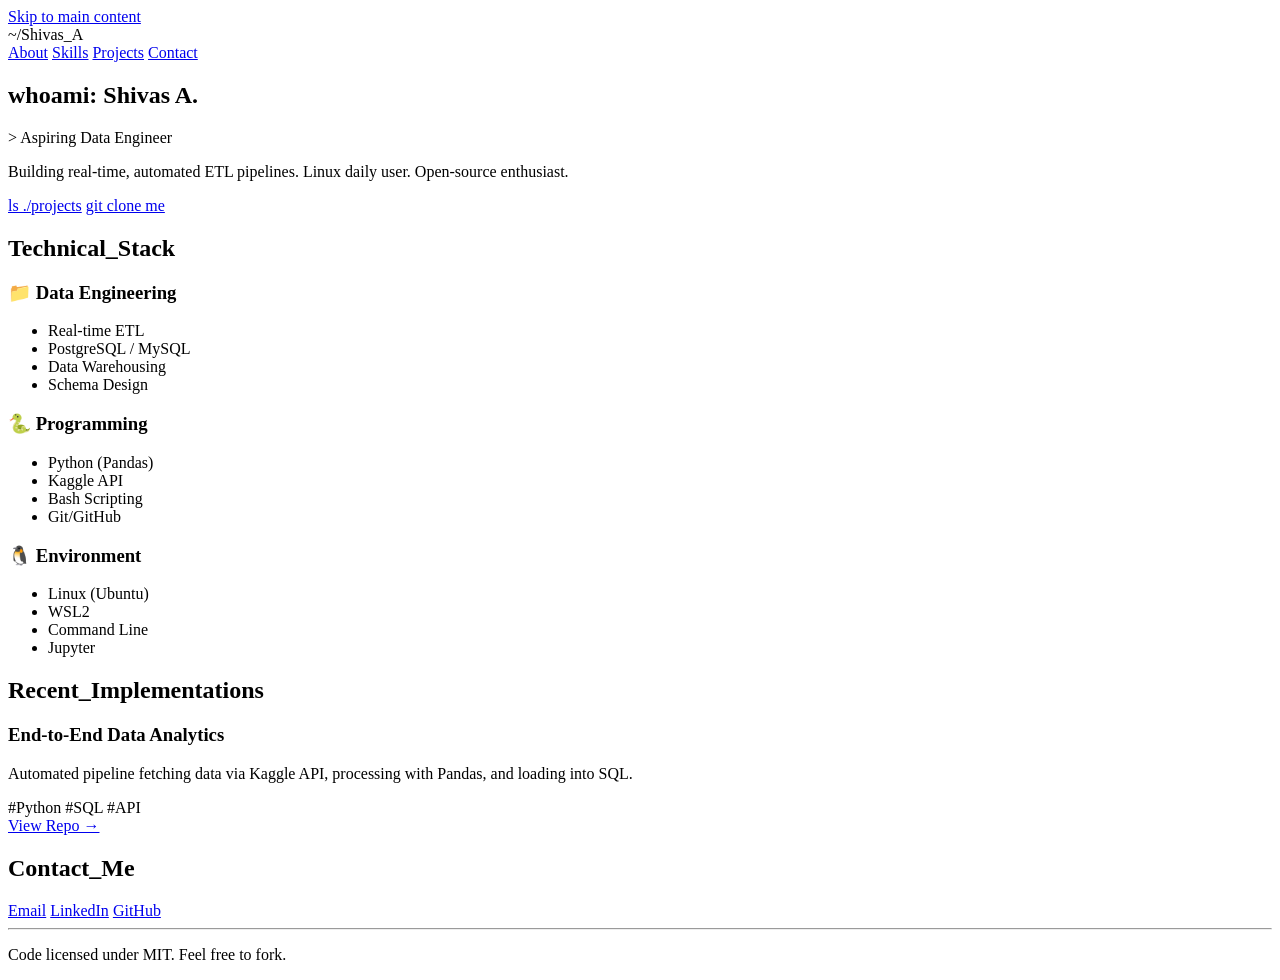
==== index.html @ 1e5a9504 "Create index.html" ====
<!DOCTYPE html>
<html lang="en">
<head>
    <meta charset="UTF-8">
    <title>Shivas A. | Data Engineer</title>
    <meta name="viewport" content="width=device-width, initial-scale=1.0">
    <meta name="description" content="Portfolio of Shivas A., a Data Engineer specializing in Python, SQL, and Real-time ETL pipelines.">
    <link href="https://fonts.googleapis.com/css2?family=Fira+Code:wght@400;600&family=Inter:wght@400;700&display=swap" rel="stylesheet">
    <link rel="stylesheet" href="assets/css/style.css">
</head>
<body>

    <a href="#main-content" class="skip-link">Skip to main content</a>

    <nav role="navigation">
        <div class="container nav-content">
            <div class="brand">
                <span class="prompt">~/</span>Shivas_A
            </div>
            <div class="nav-links">
                <a href="#about">About</a>
                <a href="#skills">Skills</a>
                <a href="#projects">Projects</a>
                <a href="#contact">Contact</a>
            </div>
        </div>
    </nav>

    <main id="main-content">
        <section class="hero" id="about">
            <div class="container">
                <div class="terminal-header">
                    <span class="dot red"></span>
                    <span class="dot yellow"></span>
                    <span class="dot green"></span>
                </div>
                <div class="terminal-body">
                    <h1><span class="typed">whoami:</span> Shivas A.</h1>
                    <p class="role-text">> Aspiring <span class="highlight">Data Engineer</span></p>
                    <p class="description">Building real-time, automated ETL pipelines. Linux daily user. Open-source enthusiast.</p>
                    <div class="hero-btns">
                        <a href="#projects" class="btn-primary">ls ./projects</a>
                        <a href="https://github.com/Shivas54" class="btn-secondary">git clone me</a>
                    </div>
                </div>
            </div>
        </section>

        <section id="skills">
            <div class="container">
                <h2 class="section-title">Technical_Stack</h2>
                <div class="skills-grid">
                    <article class="skill-card">
                        <h3><span class="icon">📁</span> Data Engineering</h3>
                        <ul>
                            <li>Real-time ETL</li>
                            <li>PostgreSQL / MySQL</li>
                            <li>Data Warehousing</li>
                            <li>Schema Design</li>
                        </ul>
                    </article>
                    <article class="skill-card">
                        <h3><span class="icon">🐍</span> Programming</h3>
                        <ul>
                            <li>Python (Pandas)</li>
                            <li>Kaggle API</li>
                            <li>Bash Scripting</li>
                            <li>Git/GitHub</li>
                        </ul>
                    </article>
                    <article class="skill-card">
                        <h3><span class="icon">🐧</span> Environment</h3>
                        <ul>
                            <li>Linux (Ubuntu)</li>
                            <li>WSL2</li>
                            <li>Command Line</li>
                            <li>Jupyter</li>
                        </ul>
                    </article>
                </div>
            </div>
        </section>

        <section id="projects">
            <div class="container">
                <h2 class="section-title">Recent_Implementations</h2>
                <div class="project-grid">
                    <article class="project-card">
                        <div class="project-content">
                            <h3>End-to-End Data Analytics</h3>
                            <p>Automated pipeline fetching data via Kaggle API, processing with Pandas, and loading into SQL.</p>
                            <div class="tags">
                                <span>#Python</span> <span>#SQL</span> <span>#API</span>
                            </div>
                        </div>
                        <a href="https://github.com/Shivas54/End-to-End-Data-Analytics-Project" class="project-link">View Repo &rarr;</a>
                    </article>
                </div>
            </div>
        </section>
    </main>

    <footer class="contact-footer" id="contact">
        <div class="container">
            <h2>Contact_Me</h2>
            <div class="social-links">
                <a href="mailto:shivasarulselvam2@gmail.com">Email</a>
                <a href="https://linkedin.com/in/Shivas-Arulselvam">LinkedIn</a>
                <a href="https://github.com/Shivas54">GitHub</a>
            </div>
            <hr>
            <p class="copy-notice">Code licensed under <span class="highlight">MIT</span>. Feel free to fork. <span id="year"></span></p>
        </div>
    </footer>

    <script src="assets/js/script.js"></script>
</body>
</html>
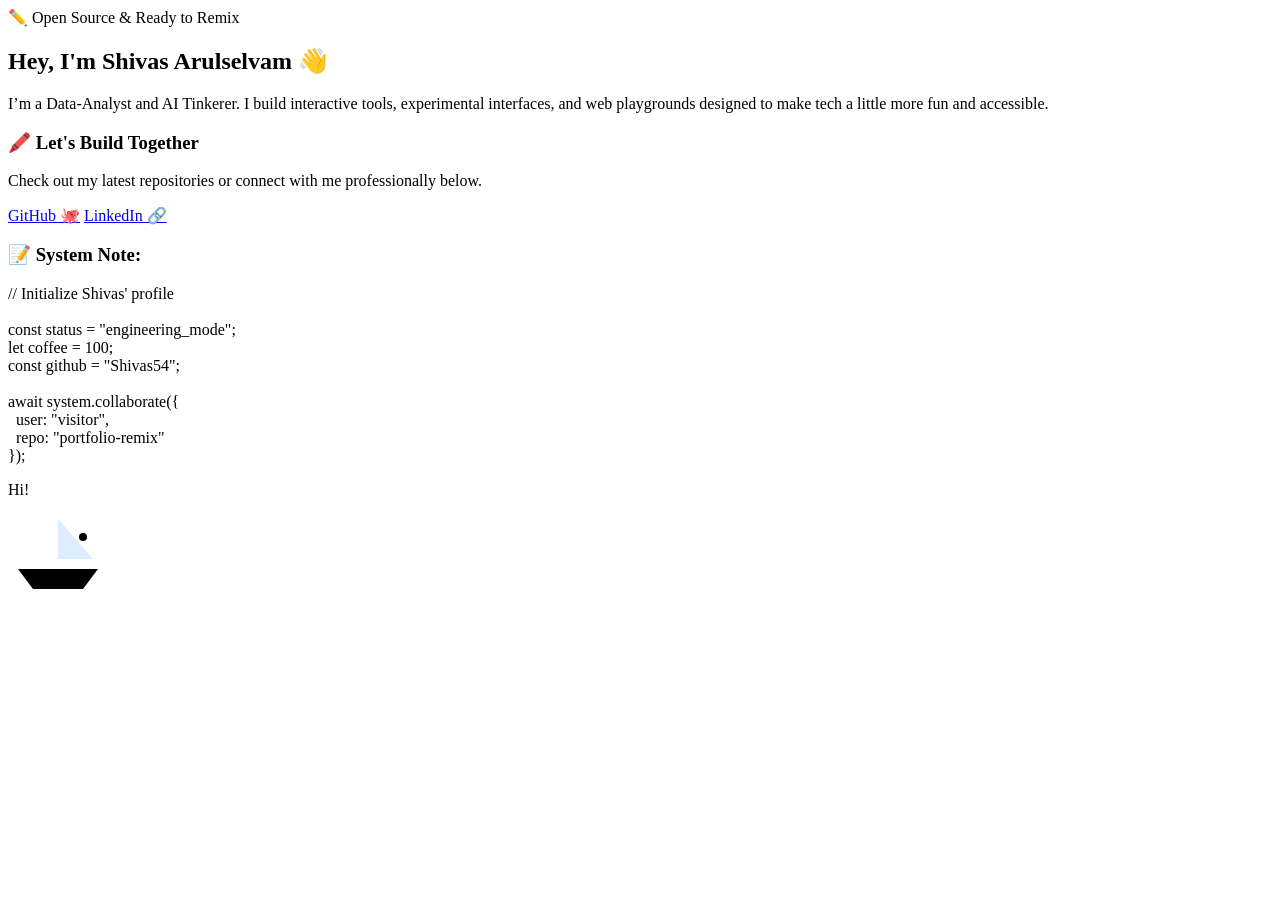
==== commit 2fb9067d: "Update index.html" ====
--- a/index.html
+++ b/index.html
@@ -1,118 +1,111 @@
 <!DOCTYPE html>
 <html lang="en">
 <head>
-    <meta charset="UTF-8">
-    <title>Shivas A. | Data Engineer</title>
-    <meta name="viewport" content="width=device-width, initial-scale=1.0">
-    <meta name="description" content="Portfolio of Shivas A., a Data Engineer specializing in Python, SQL, and Real-time ETL pipelines.">
-    <link href="https://fonts.googleapis.com/css2?family=Fira+Code:wght@400;600&family=Inter:wght@400;700&display=swap" rel="stylesheet">
-    <link rel="stylesheet" href="assets/css/style.css">
+  <meta charset="UTF-8">
+  <meta name="viewport" content="width=device-width, initial-scale=1.0">
+  <title>Shivas Arulselvam | Sketchbook Portfolio</title>
+  <link href="https://fonts.googleapis.com/css2?family=Architects+Daughter&family=Caveat:wght@400;600&display=swap" rel="stylesheet">
+  <link rel="stylesheet" href="style.css">
 </head>
 <body>
 
-    <a href="#main-content" class="skip-link">Skip to main content</a>
+  <section class="sketch-hero">
 
-    <nav role="navigation">
-        <div class="container nav-content">
-            <div class="brand">
-                <span class="prompt">~/</span>Shivas_A
-            </div>
-            <div class="nav-links">
-                <a href="#about">About</a>
-                <a href="#skills">Skills</a>
-                <a href="#projects">Projects</a>
-                <a href="#contact">Contact</a>
-            </div>
+    <div class="hero-content">
+      <div class="sketch-badge">✏️ Open Source & Ready to Remix</div>
+
+      <h1 class="hero-title">Hey, I'm <span class="highlight-text">Shivas Arulselvam</span> 👋</h1>
+
+      <p class="hero-bio">
+        I’m a Data-Analyst and AI Tinkerer. I build interactive tools, experimental interfaces, and web playgrounds designed to make tech a little more fun and accessible.
+      </p>
+
+      <div class="drawn-box contribution-box">
+        <h3>🖍️ Let's Build Together</h3>
+        <p>Check out my latest repositories or connect with me professionally below.</p>
+
+        <div class="hero-actions">
+          <a href="https://github.com/Shivas54" class="btn-sketch btn-red" target="_blank">GitHub 🐙</a>
+          <a href="https://www.linkedin.com/in/shivas-arulselvam" class="btn-sketch btn-blue" target="_blank">LinkedIn 🔗</a>
         </div>
-    </nav>
+      </div>
+    </div>
 
-    <main id="main-content">
-        <section class="hero" id="about">
-            <div class="container">
-                <div class="terminal-header">
-                    <span class="dot red"></span>
-                    <span class="dot yellow"></span>
-                    <span class="dot green"></span>
-                </div>
-                <div class="terminal-body">
-                    <h1><span class="typed">whoami:</span> Shivas A.</h1>
-                    <p class="role-text">> Aspiring <span class="highlight">Data Engineer</span></p>
-                    <p class="description">Building real-time, automated ETL pipelines. Linux daily user. Open-source enthusiast.</p>
-                    <div class="hero-btns">
-                        <a href="#projects" class="btn-primary">ls ./projects</a>
-                        <a href="https://github.com/Shivas54" class="btn-secondary">git clone me</a>
-                    </div>
-                </div>
-            </div>
-        </section>
+    <div class="hero-visual">
+      <div class="sticky-note">
+        <div class="pin"></div>
+        <h3>📝 System Note:</h3>
+        <p class="handwriting">
+          // Initialize Shivas' profile<br><br>
+          <span class="pencil-blue">const</span> status = <span class="pencil-red">"engineering_mode"</span>;<br>
+          <span class="pencil-blue">let</span> coffee = <span class="pencil-green">100</span>;<br>
+          <span class="pencil-blue">const</span> github = <span class="pencil-red">"Shivas54"</span>;<br><br>
+          <span class="pencil-blue">await</span> system.collaborate({<br>
+          &nbsp;&nbsp;user: <span class="pencil-red">"visitor"</span>,<br>
+          &nbsp;&nbsp;repo: <span class="pencil-red">"portfolio-remix"</span><br>
+          });
+        </p>
+      </div>
+    </div>
 
-        <section id="skills">
-            <div class="container">
-                <h2 class="section-title">Technical_Stack</h2>
-                <div class="skills-grid">
-                    <article class="skill-card">
-                        <h3><span class="icon">📁</span> Data Engineering</h3>
-                        <ul>
-                            <li>Real-time ETL</li>
-                            <li>PostgreSQL / MySQL</li>
-                            <li>Data Warehousing</li>
-                            <li>Schema Design</li>
-                        </ul>
-                    </article>
-                    <article class="skill-card">
-                        <h3><span class="icon">🐍</span> Programming</h3>
-                        <ul>
-                            <li>Python (Pandas)</li>
-                            <li>Kaggle API</li>
-                            <li>Bash Scripting</li>
-                            <li>Git/GitHub</li>
-                        </ul>
-                    </article>
-                    <article class="skill-card">
-                        <h3><span class="icon">🐧</span> Environment</h3>
-                        <ul>
-                            <li>Linux (Ubuntu)</li>
-                            <li>WSL2</li>
-                            <li>Command Line</li>
-                            <li>Jupyter</li>
-                        </ul>
-                    </article>
-                </div>
-            </div>
-        </section>
+    <div class="sea-container">
+      <div class="boat-wrapper" id="boat-wrapper">
+        <div class="speech-bubble" id="speech-bubble">Hi!</div>
+        <svg class="sketch-boat" viewBox="0 0 100 100" width="100" height="100">
+          <path d="M10,70 L90,70 L75,90 L25,90 Z" stroke="var(--ink-color)" stroke-width="3" stroke-linejoin="round"/>
+          <path d="M50,70 L50,15" fill="none" stroke="var(--ink-color)" stroke-width="3" stroke-linecap="round"/>
+          <path d="M50,20 L85,60 L50,60 Z" fill="rgba(86, 163, 255, 0.2)" stroke="var(--ink-color)" stroke-width="3" stroke-linejoin="round"/>
+          <path d="M50,25 L20,60 L50,60 Z" fill="none" stroke="var(--ink-color)" stroke-width="2.5" stroke-dasharray="6 4" stroke-linejoin="round"/>
+          <path d="M5,75 Q15,85 25,75 T45,75 T65,75 T85,75 T95,85" fill="none" stroke="var(--pencil-blue)" stroke-width="2" stroke-linecap="round"/>
+          
+          <g class="stickman">
+            <circle cx="75" cy="38" r="4" fill="var(--box-bg)" stroke="var(--ink-color)" stroke-width="2"/>
+            <line x1="75" y1="42" x2="75" y2="58" stroke="var(--ink-color)" stroke-width="2" stroke-linecap="round"/>
+            <line x1="75" y1="58" x2="68" y2="70" stroke="var(--ink-color)" stroke-width="2" stroke-linecap="round"/>
+            <line x1="75" y1="58" x2="82" y2="70" stroke="var(--ink-color)" stroke-width="2" stroke-linecap="round"/>
+            <line x1="75" y1="46" x2="65" y2="52" stroke="var(--ink-color)" stroke-width="2" stroke-linecap="round"/>
+            <line id="waving-arm" x1="75" y1="46" x2="85" y2="38" stroke="var(--ink-color)" stroke-width="2" stroke-linecap="round"/>
+          </g>
+        </svg>
+      </div>
+    </div>
+  </section>
 
-        <section id="projects">
-            <div class="container">
-                <h2 class="section-title">Recent_Implementations</h2>
-                <div class="project-grid">
-                    <article class="project-card">
-                        <div class="project-content">
-                            <h3>End-to-End Data Analytics</h3>
-                            <p>Automated pipeline fetching data via Kaggle API, processing with Pandas, and loading into SQL.</p>
-                            <div class="tags">
-                                <span>#Python</span> <span>#SQL</span> <span>#API</span>
-                            </div>
-                        </div>
-                        <a href="https://github.com/Shivas54/End-to-End-Data-Analytics-Project" class="project-link">View Repo &rarr;</a>
-                    </article>
-                </div>
-            </div>
-        </section>
-    </main>
+  <script>
+    window.onload = () => {
+      const boatWrapper = document.getElementById('boat-wrapper');
+      const bubble = document.getElementById('speech-bubble');
 
-    <footer class="contact-footer" id="contact">
-        <div class="container">
-            <h2>Contact_Me</h2>
-            <div class="social-links">
-                <a href="mailto:shivasarulselvam2@gmail.com">Email</a>
-                <a href="https://linkedin.com/in/Shivas-Arulselvam">LinkedIn</a>
-                <a href="https://github.com/Shivas54">GitHub</a>
-            </div>
-            <hr>
-            <p class="copy-notice">Code licensed under <span class="highlight">MIT</span>. Feel free to fork. <span id="year"></span></p>
-        </div>
-    </footer>
+      // The safety check prevents errors if elements are missing
+      if (boatWrapper && bubble) {
+        setTimeout(() => { boatWrapper.style.left = '40%'; }, 500);
 
-    <script src="assets/js/script.js"></script>
+        setTimeout(() => {
+          bubble.style.opacity = '1';
+          bubble.innerText = 'Hi!';
+          bubble.style.transform = 'translateY(0)';
+          
+          // Trigger the hand wave shortly after "Hi!"
+          setTimeout(() => {
+            const wavingArm = document.getElementById('waving-arm');
+            if (wavingArm) {
+              wavingArm.classList.add('wave-action');
+            }
+          }, 200);
+
+        }, 3500);
+
+        setTimeout(() => {
+          bubble.innerText = 'About Me';
+          boatWrapper.classList.add('wiggle');
+        }, 5500);
+
+        boatWrapper.addEventListener('click', () => {
+          window.location.href = 'about.html';
+        });
+      }
+    };
+  </script>
+
 </body>
 </html>
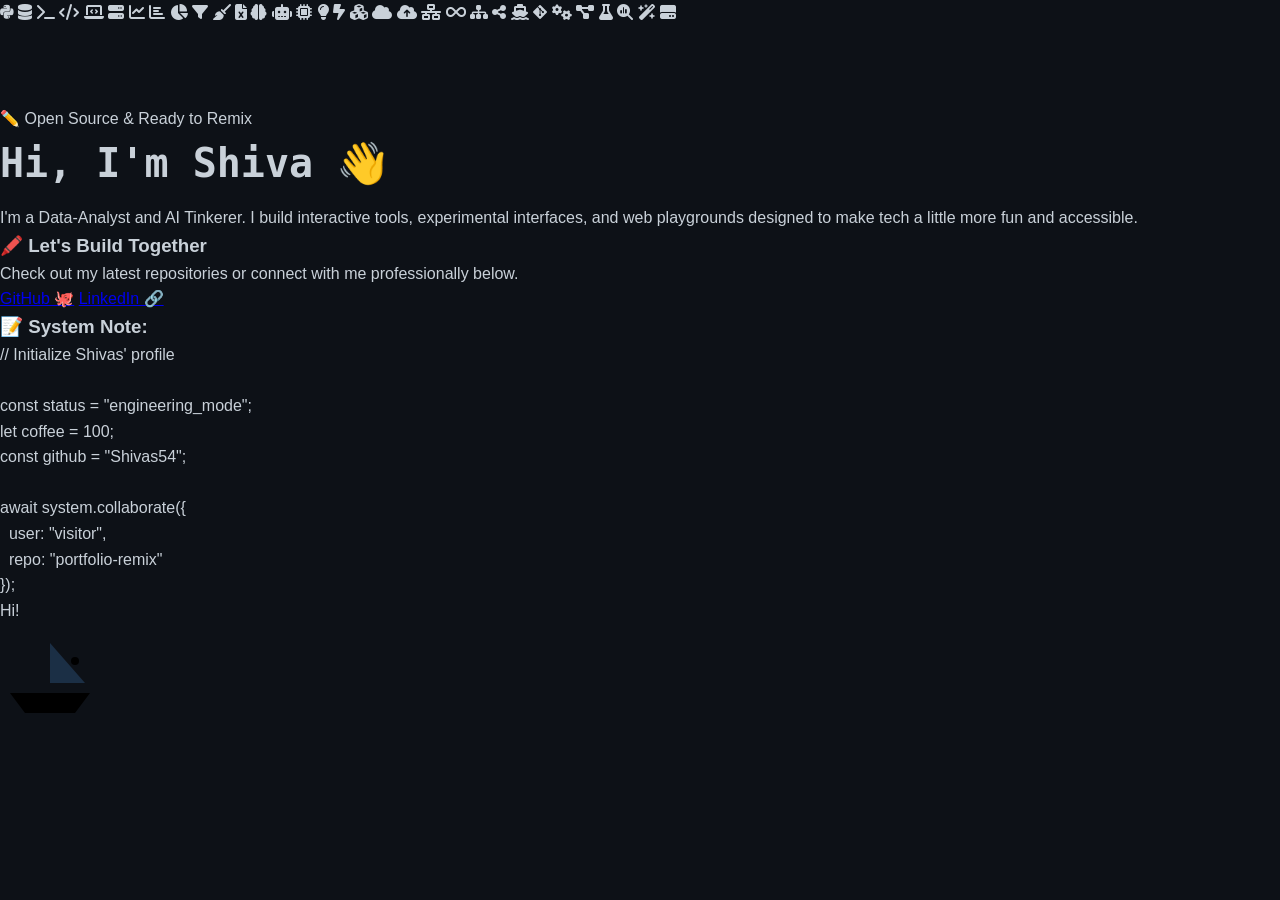
==== commit e82edd64: "Update index.html" ====
--- a/index.html
+++ b/index.html
@@ -5,19 +5,56 @@
   <meta name="viewport" content="width=device-width, initial-scale=1.0">
   <title>Shivas Arulselvam | Sketchbook Portfolio</title>
   <link href="https://fonts.googleapis.com/css2?family=Architects+Daughter&family=Caveat:wght@400;600&display=swap" rel="stylesheet">
-  <link rel="stylesheet" href="style.css">
+  <link rel="stylesheet" href="https://cdnjs.cloudflare.com/ajax/libs/font-awesome/6.5.0/css/all.min.css">
+  <link rel="stylesheet" href="assets/css/style.css">
 </head>
 <body>
+
+  <!-- Background floating icons -->
+  <div class="bg-icons" aria-hidden="true">
+    <i class="fa-brands fa-python"      style="--ix:5vw;  --iy:8vh;  --is:2.2rem; --ir:-15deg; --id:0s"></i>
+    <i class="fa-solid fa-database"     style="--ix:15vw; --iy:20vh; --is:1.8rem; --ir:10deg;  --id:1.2s"></i>
+    <i class="fa-solid fa-terminal"     style="--ix:80vw; --iy:12vh; --is:2rem;   --ir:-8deg;  --id:0.4s"></i>
+    <i class="fa-solid fa-code"         style="--ix:60vw; --iy:5vh;  --is:1.6rem; --ir:12deg;  --id:2s"></i>
+    <i class="fa-solid fa-laptop-code"  style="--ix:90vw; --iy:35vh; --is:2.4rem; --ir:-20deg; --id:0.8s"></i>
+    <i class="fa-solid fa-server"       style="--ix:35vw; --iy:90vh; --is:1.8rem; --ir:5deg;   --id:1.6s"></i>
+    <i class="fa-solid fa-chart-line"   style="--ix:72vw; --iy:80vh; --is:2.2rem; --ir:-10deg; --id:0.3s"></i>
+    <i class="fa-solid fa-chart-bar"    style="--ix:25vw; --iy:70vh; --is:2rem;   --ir:18deg;  --id:1.8s"></i>
+    <i class="fa-solid fa-chart-pie"    style="--ix:88vw; --iy:60vh; --is:2.6rem; --ir:-5deg;  --id:0.6s"></i>
+    <i class="fa-solid fa-filter"       style="--ix:48vw; --iy:15vh; --is:1.5rem; --ir:22deg;  --id:2.4s"></i>
+    <i class="fa-solid fa-broom"        style="--ix:10vw; --iy:55vh; --is:1.8rem; --ir:-30deg; --id:1s"></i>
+    <i class="fa-solid fa-file-excel"   style="--ix:55vw; --iy:88vh; --is:2rem;   --ir:8deg;   --id:3s"></i>
+    <i class="fa-solid fa-brain"        style="--ix:3vw;  --iy:40vh; --is:2.8rem; --ir:-12deg; --id:0.2s"></i>
+    <i class="fa-solid fa-robot"        style="--ix:93vw; --iy:8vh;  --is:2.4rem; --ir:15deg;  --id:1.4s"></i>
+    <i class="fa-solid fa-microchip"    style="--ix:40vw; --iy:78vh; --is:1.9rem; --ir:-18deg; --id:2.8s"></i>
+    <i class="fa-solid fa-lightbulb"    style="--ix:68vw; --iy:45vh; --is:2rem;   --ir:6deg;   --id:0.9s"></i>
+    <i class="fa-solid fa-bolt-lightning" style="--ix:20vw; --iy:30vh; --is:1.7rem; --ir:-25deg; --id:1.5s"></i>
+    <i class="fa-solid fa-cubes"        style="--ix:78vw; --iy:25vh; --is:2.2rem; --ir:20deg;  --id:2.2s"></i>
+    <i class="fa-solid fa-cloud"        style="--ix:50vw; --iy:50vh; --is:2.5rem; --ir:-8deg;  --id:0.7s"></i>
+    <i class="fa-solid fa-cloud-arrow-up" style="--ix:8vw; --iy:75vh; --is:2rem;   --ir:14deg;  --id:3.2s"></i>
+    <i class="fa-solid fa-network-wired" style="--ix:85vw; --iy:70vh; --is:1.8rem; --ir:-22deg; --id:1.1s"></i>
+    <i class="fa-solid fa-infinity"     style="--ix:30vw; --iy:50vh; --is:2.3rem; --ir:9deg;   --id:2.6s"></i>
+    <i class="fa-solid fa-sitemap"      style="--ix:62vw; --iy:65vh; --is:1.9rem; --ir:-14deg; --id:0.5s"></i>
+    <i class="fa-solid fa-share-nodes"  style="--ix:18vw; --iy:85vh; --is:1.7rem; --ir:16deg;  --id:1.9s"></i>
+    <i class="fa-solid fa-ship"         style="--ix:45vw; --iy:35vh; --is:2.1rem; --ir:-7deg;  --id:2.1s"></i>
+    <i class="fa-brands fa-git-alt"     style="--ix:75vw; --iy:92vh; --is:2.4rem; --ir:11deg;  --id:0.1s"></i>
+    <i class="fa-solid fa-gears"        style="--ix:95vw; --iy:50vh; --is:2rem;   --ir:-19deg; --id:2.9s"></i>
+    <i class="fa-solid fa-diagram-project" style="--ix:38vw; --iy:60vh; --is:1.8rem; --ir:24deg;  --id:1.3s"></i>
+    <i class="fa-solid fa-flask"        style="--ix:57vw; --iy:28vh; --is:1.6rem; --ir:-11deg; --id:3.5s"></i>
+    <i class="fa-solid fa-magnifying-glass-chart" style="--ix:22vw; --iy:10vh; --is:2rem; --ir:7deg; --id:0.6s"></i>
+    <i class="fa-solid fa-wand-magic-sparkles" style="--ix:70vw; --iy:18vh; --is:1.9rem; --ir:-16deg; --id:2.3s"></i>
+    <i class="fa-solid fa-hard-drive"   style="--ix:12vw; --iy:62vh; --is:1.7rem; --ir:13deg;  --id:1.7s"></i>
+  </div>
 
   <section class="sketch-hero">
 
     <div class="hero-content">
-      <div class="sketch-badge">✏️ Open Source & Ready to Remix</div>
+      <div class="sketch-badge">✏️ Open Source &amp; Ready to Remix</div>
 
-      <h1 class="hero-title">Hey, I'm <span class="highlight-text">Shivas Arulselvam</span> 👋</h1>
+      <h1 class="hero-title">Hi, I'm <span class="highlight-text typewriter" id="typewriter"></span> 👋</h1>
 
       <p class="hero-bio">
-        I’m a Data-Analyst and AI Tinkerer. I build interactive tools, experimental interfaces, and web playgrounds designed to make tech a little more fun and accessible.
+        I'm a Data-Analyst and AI Tinkerer. I build interactive tools, experimental interfaces, and web playgrounds designed to make tech a little more fun and accessible.
       </p>
 
       <div class="drawn-box contribution-box">
@@ -27,6 +64,7 @@
         <div class="hero-actions">
           <a href="https://github.com/Shivas54" class="btn-sketch btn-red" target="_blank">GitHub 🐙</a>
           <a href="https://www.linkedin.com/in/shivas-arulselvam" class="btn-sketch btn-blue" target="_blank">LinkedIn 🔗</a>
+          
         </div>
       </div>
     </div>
@@ -57,7 +95,6 @@
           <path d="M50,20 L85,60 L50,60 Z" fill="rgba(86, 163, 255, 0.2)" stroke="var(--ink-color)" stroke-width="3" stroke-linejoin="round"/>
           <path d="M50,25 L20,60 L50,60 Z" fill="none" stroke="var(--ink-color)" stroke-width="2.5" stroke-dasharray="6 4" stroke-linejoin="round"/>
           <path d="M5,75 Q15,85 25,75 T45,75 T65,75 T85,75 T95,85" fill="none" stroke="var(--pencil-blue)" stroke-width="2" stroke-linecap="round"/>
-          
           <g class="stickman">
             <circle cx="75" cy="38" r="4" fill="var(--box-bg)" stroke="var(--ink-color)" stroke-width="2"/>
             <line x1="75" y1="42" x2="75" y2="58" stroke="var(--ink-color)" stroke-width="2" stroke-linecap="round"/>
@@ -72,11 +109,24 @@
   </section>
 
   <script>
+    // --- TYPEWRITER EFFECT ---
+    const text = 'Shivas Arulselvam';
+    const el = document.getElementById('typewriter');
+    let i = 0;
+    function type() {
+      if (i <= text.length) {
+        el.textContent = text.slice(0, i);
+        i++;
+        setTimeout(type, 80);
+      }
+    }
+    setTimeout(type, 600);
+
+    // --- BOAT ANIMATION ---
     window.onload = () => {
       const boatWrapper = document.getElementById('boat-wrapper');
       const bubble = document.getElementById('speech-bubble');
 
-      // The safety check prevents errors if elements are missing
       if (boatWrapper && bubble) {
         setTimeout(() => { boatWrapper.style.left = '40%'; }, 500);
 
@@ -84,19 +134,14 @@
           bubble.style.opacity = '1';
           bubble.innerText = 'Hi!';
           bubble.style.transform = 'translateY(0)';
-          
-          // Trigger the hand wave shortly after "Hi!"
           setTimeout(() => {
             const wavingArm = document.getElementById('waving-arm');
-            if (wavingArm) {
-              wavingArm.classList.add('wave-action');
-            }
+            if (wavingArm) wavingArm.classList.add('wave-action');
           }, 200);
-
         }, 3500);
 
         setTimeout(() => {
-          bubble.innerText = 'About Me';
+          bubble.innerText = 'About Me →';
           boatWrapper.classList.add('wiggle');
         }, 5500);
 
--- a/assets/css/style.css
+++ b/assets/css/style.css
@@ -0,0 +1,100 @@
+:root {
+    --bg-dark: #0d1117;
+    --bg-terminal: #161b22;
+    --accent: #58a6ff;
+    --terminal-green: #39ff14;
+    --text-main: #c9d1d9;
+    --text-dim: #8b949e;
+    --border: #30363d;
+}
+
+* { margin: 0; padding: 0; box-sizing: border-box; }
+
+body {
+    background-color: var(--bg-dark);
+    color: var(--text-main);
+    font-family: 'Inter', sans-serif;
+    line-height: 1.6;
+    scroll-behavior: smooth;
+}
+
+.container { max-width: 1000px; margin: 0 auto; padding: 0 20px; }
+
+/* Accessibility */
+.skip-link {
+    position: absolute; top: -100px; left: 0;
+    background: var(--accent); color: white;
+    padding: 10px; z-index: 200;
+}
+.skip-link:focus { top: 0; }
+
+/* Navigation */
+nav {
+    padding: 20px 0;
+    border-bottom: 1px solid var(--border);
+    background: rgba(13, 17, 23, 0.95);
+    position: sticky; top: 0; z-index: 100;
+}
+.nav-content { display: flex; justify-content: space-between; align-items: center; }
+.brand { font-family: 'Fira Code', monospace; color: var(--accent); font-weight: bold; }
+.nav-links a { color: var(--text-dim); text-decoration: none; margin-left: 20px; font-family: 'Fira Code', monospace; transition: 0.3s; }
+.nav-links a:hover { color: var(--accent); }
+
+/* Terminal Window */
+.hero { padding: 60px 0; }
+.terminal-header {
+    background: #21262d;
+    padding: 10px;
+    border-radius: 8px 8px 0 0;
+    display: flex; gap: 8px;
+    border: 1px solid var(--border);
+}
+.dot { width: 12px; height: 12px; border-radius: 50%; }
+.red { background: #ff5f56; } .yellow { background: #ffbd2e; } .green { background: #27c93f; }
+
+.terminal-body {
+    background: var(--bg-terminal);
+    padding: 40px;
+    border-radius: 0 0 8px 8px;
+    border: 1px solid var(--border);
+    border-top: none;
+    box-shadow: 0 20px 40px rgba(0,0,0,0.5);
+}
+h1 { font-family: 'Fira Code', monospace; font-size: 2.5rem; margin-bottom: 10px; }
+.role-text { color: var(--terminal-green); font-family: 'Fira Code', monospace; font-size: 1.2rem; }
+.highlight { color: var(--accent); }
+.description { margin: 20px 0; color: var(--text-dim); }
+
+.btn-primary, .btn-secondary {
+    display: inline-block; padding: 12px 24px; border-radius: 6px; 
+    text-decoration: none; font-family: 'Fira Code', monospace; font-weight: bold; transition: 0.3s;
+}
+.btn-primary { background: var(--accent); color: var(--bg-dark); margin-right: 15px; }
+.btn-primary:hover { background: #a5d6ff; }
+.btn-secondary { border: 1px solid var(--border); color: var(--text-main); }
+.btn-secondary:hover { background: var(--border); }
+
+/* Grid Layouts */
+section { padding: 80px 0; }
+.section-title { font-family: 'Fira Code', monospace; margin-bottom: 40px; border-left: 4px solid var(--accent); padding-left: 15px; }
+.skills-grid, .project-grid {
+    display: grid; grid-template-columns: repeat(auto-fit, minmax(280px, 1fr)); gap: 20px;
+}
+.skill-card, .project-card {
+    background: var(--bg-terminal); padding: 30px; 
+    border: 1px solid var(--border); border-radius: 8px;
+}
+ul { list-style: none; margin-top: 15px; }
+ul li::before { content: "> "; color: var(--accent); }
+ul li { color: var(--text-dim); margin-bottom: 8px; }
+
+.tags { margin: 15px 0; display: flex; gap: 10px; }
+.tags span { color: var(--accent); font-family: 'Fira Code', monospace; font-size: 0.85rem; }
+.project-link { color: var(--accent); text-decoration: none; font-weight: bold; }
+
+/* Footer */
+footer { padding: 80px 0 40px; text-align: center; }
+.social-links { display: flex; justify-content: center; gap: 30px; margin: 30px 0; }
+.social-links a { color: var(--accent); text-decoration: none; font-weight: bold; }
+hr { border: 0; border-top: 1px solid var(--border); margin: 40px 0; }
+.copy-notice { color: var(--text-dim); font-size: 0.9rem; }
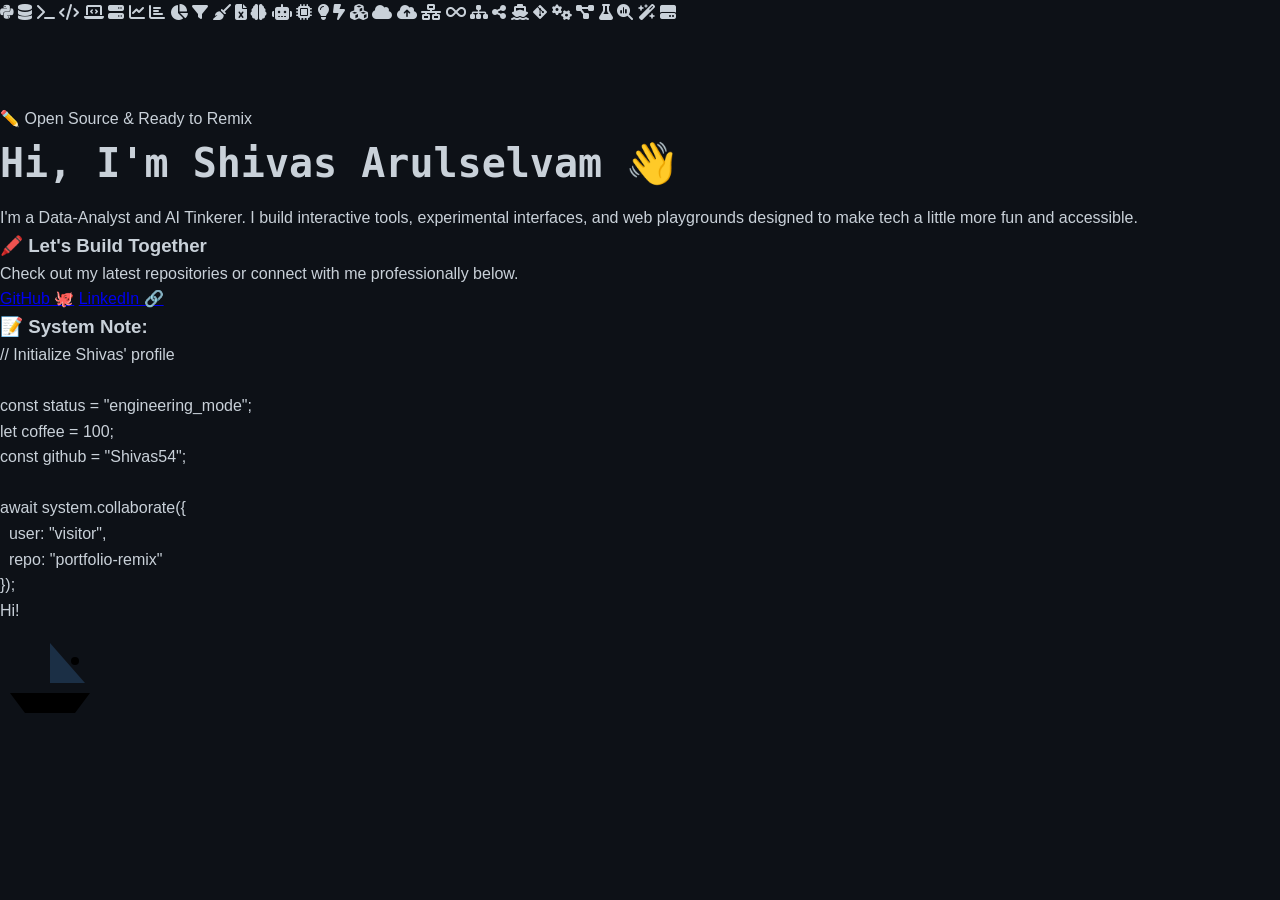
==== commit 8fbea463: "Update index.html" ====
--- a/index.html
+++ b/index.html
@@ -1,49 +1,54 @@
 <!DOCTYPE html>
 <html lang="en">
+
 <head>
   <meta charset="UTF-8">
   <meta name="viewport" content="width=device-width, initial-scale=1.0">
   <title>Shivas Arulselvam | Sketchbook Portfolio</title>
-  <link href="https://fonts.googleapis.com/css2?family=Architects+Daughter&family=Caveat:wght@400;600&display=swap" rel="stylesheet">
+  <link rel="preconnect" href="https://fonts.googleapis.com">
+  <link rel="preconnect" href="https://fonts.gstatic.com" crossorigin>
+  <link href="https://fonts.googleapis.com/css2?family=Architects+Daughter&family=Caveat:wght@400;600&display=swap"
+    rel="stylesheet">
   <link rel="stylesheet" href="https://cdnjs.cloudflare.com/ajax/libs/font-awesome/6.5.0/css/all.min.css">
   <link rel="stylesheet" href="assets/css/style.css">
 </head>
+
 <body>
 
   <!-- Background floating icons -->
   <div class="bg-icons" aria-hidden="true">
-    <i class="fa-brands fa-python"      style="--ix:5vw;  --iy:8vh;  --is:2.2rem; --ir:-15deg; --id:0s"></i>
-    <i class="fa-solid fa-database"     style="--ix:15vw; --iy:20vh; --is:1.8rem; --ir:10deg;  --id:1.2s"></i>
-    <i class="fa-solid fa-terminal"     style="--ix:80vw; --iy:12vh; --is:2rem;   --ir:-8deg;  --id:0.4s"></i>
-    <i class="fa-solid fa-code"         style="--ix:60vw; --iy:5vh;  --is:1.6rem; --ir:12deg;  --id:2s"></i>
-    <i class="fa-solid fa-laptop-code"  style="--ix:90vw; --iy:35vh; --is:2.4rem; --ir:-20deg; --id:0.8s"></i>
-    <i class="fa-solid fa-server"       style="--ix:35vw; --iy:90vh; --is:1.8rem; --ir:5deg;   --id:1.6s"></i>
-    <i class="fa-solid fa-chart-line"   style="--ix:72vw; --iy:80vh; --is:2.2rem; --ir:-10deg; --id:0.3s"></i>
-    <i class="fa-solid fa-chart-bar"    style="--ix:25vw; --iy:70vh; --is:2rem;   --ir:18deg;  --id:1.8s"></i>
-    <i class="fa-solid fa-chart-pie"    style="--ix:88vw; --iy:60vh; --is:2.6rem; --ir:-5deg;  --id:0.6s"></i>
-    <i class="fa-solid fa-filter"       style="--ix:48vw; --iy:15vh; --is:1.5rem; --ir:22deg;  --id:2.4s"></i>
-    <i class="fa-solid fa-broom"        style="--ix:10vw; --iy:55vh; --is:1.8rem; --ir:-30deg; --id:1s"></i>
-    <i class="fa-solid fa-file-excel"   style="--ix:55vw; --iy:88vh; --is:2rem;   --ir:8deg;   --id:3s"></i>
-    <i class="fa-solid fa-brain"        style="--ix:3vw;  --iy:40vh; --is:2.8rem; --ir:-12deg; --id:0.2s"></i>
-    <i class="fa-solid fa-robot"        style="--ix:93vw; --iy:8vh;  --is:2.4rem; --ir:15deg;  --id:1.4s"></i>
-    <i class="fa-solid fa-microchip"    style="--ix:40vw; --iy:78vh; --is:1.9rem; --ir:-18deg; --id:2.8s"></i>
-    <i class="fa-solid fa-lightbulb"    style="--ix:68vw; --iy:45vh; --is:2rem;   --ir:6deg;   --id:0.9s"></i>
+    <i class="fa-brands fa-python" style="--ix:5vw;  --iy:8vh;  --is:2.2rem; --ir:-15deg; --id:0s"></i>
+    <i class="fa-solid fa-database" style="--ix:15vw; --iy:20vh; --is:1.8rem; --ir:10deg;  --id:1.2s"></i>
+    <i class="fa-solid fa-terminal" style="--ix:80vw; --iy:12vh; --is:2rem;   --ir:-8deg;  --id:0.4s"></i>
+    <i class="fa-solid fa-code" style="--ix:60vw; --iy:5vh;  --is:1.6rem; --ir:12deg;  --id:2s"></i>
+    <i class="fa-solid fa-laptop-code" style="--ix:90vw; --iy:35vh; --is:2.4rem; --ir:-20deg; --id:0.8s"></i>
+    <i class="fa-solid fa-server" style="--ix:35vw; --iy:90vh; --is:1.8rem; --ir:5deg;   --id:1.6s"></i>
+    <i class="fa-solid fa-chart-line" style="--ix:72vw; --iy:80vh; --is:2.2rem; --ir:-10deg; --id:0.3s"></i>
+    <i class="fa-solid fa-chart-bar" style="--ix:25vw; --iy:70vh; --is:2rem;   --ir:18deg;  --id:1.8s"></i>
+    <i class="fa-solid fa-chart-pie" style="--ix:88vw; --iy:60vh; --is:2.6rem; --ir:-5deg;  --id:0.6s"></i>
+    <i class="fa-solid fa-filter" style="--ix:48vw; --iy:15vh; --is:1.5rem; --ir:22deg;  --id:2.4s"></i>
+    <i class="fa-solid fa-broom" style="--ix:10vw; --iy:55vh; --is:1.8rem; --ir:-30deg; --id:1s"></i>
+    <i class="fa-solid fa-file-excel" style="--ix:55vw; --iy:88vh; --is:2rem;   --ir:8deg;   --id:3s"></i>
+    <i class="fa-solid fa-brain" style="--ix:3vw;  --iy:40vh; --is:2.8rem; --ir:-12deg; --id:0.2s"></i>
+    <i class="fa-solid fa-robot" style="--ix:93vw; --iy:8vh;  --is:2.4rem; --ir:15deg;  --id:1.4s"></i>
+    <i class="fa-solid fa-microchip" style="--ix:40vw; --iy:78vh; --is:1.9rem; --ir:-18deg; --id:2.8s"></i>
+    <i class="fa-solid fa-lightbulb" style="--ix:68vw; --iy:45vh; --is:2rem;   --ir:6deg;   --id:0.9s"></i>
     <i class="fa-solid fa-bolt-lightning" style="--ix:20vw; --iy:30vh; --is:1.7rem; --ir:-25deg; --id:1.5s"></i>
-    <i class="fa-solid fa-cubes"        style="--ix:78vw; --iy:25vh; --is:2.2rem; --ir:20deg;  --id:2.2s"></i>
-    <i class="fa-solid fa-cloud"        style="--ix:50vw; --iy:50vh; --is:2.5rem; --ir:-8deg;  --id:0.7s"></i>
+    <i class="fa-solid fa-cubes" style="--ix:78vw; --iy:25vh; --is:2.2rem; --ir:20deg;  --id:2.2s"></i>
+    <i class="fa-solid fa-cloud" style="--ix:50vw; --iy:50vh; --is:2.5rem; --ir:-8deg;  --id:0.7s"></i>
     <i class="fa-solid fa-cloud-arrow-up" style="--ix:8vw; --iy:75vh; --is:2rem;   --ir:14deg;  --id:3.2s"></i>
     <i class="fa-solid fa-network-wired" style="--ix:85vw; --iy:70vh; --is:1.8rem; --ir:-22deg; --id:1.1s"></i>
-    <i class="fa-solid fa-infinity"     style="--ix:30vw; --iy:50vh; --is:2.3rem; --ir:9deg;   --id:2.6s"></i>
-    <i class="fa-solid fa-sitemap"      style="--ix:62vw; --iy:65vh; --is:1.9rem; --ir:-14deg; --id:0.5s"></i>
-    <i class="fa-solid fa-share-nodes"  style="--ix:18vw; --iy:85vh; --is:1.7rem; --ir:16deg;  --id:1.9s"></i>
-    <i class="fa-solid fa-ship"         style="--ix:45vw; --iy:35vh; --is:2.1rem; --ir:-7deg;  --id:2.1s"></i>
-    <i class="fa-brands fa-git-alt"     style="--ix:75vw; --iy:92vh; --is:2.4rem; --ir:11deg;  --id:0.1s"></i>
-    <i class="fa-solid fa-gears"        style="--ix:95vw; --iy:50vh; --is:2rem;   --ir:-19deg; --id:2.9s"></i>
+    <i class="fa-solid fa-infinity" style="--ix:30vw; --iy:50vh; --is:2.3rem; --ir:9deg;   --id:2.6s"></i>
+    <i class="fa-solid fa-sitemap" style="--ix:62vw; --iy:65vh; --is:1.9rem; --ir:-14deg; --id:0.5s"></i>
+    <i class="fa-solid fa-share-nodes" style="--ix:18vw; --iy:85vh; --is:1.7rem; --ir:16deg;  --id:1.9s"></i>
+    <i class="fa-solid fa-ship" style="--ix:45vw; --iy:35vh; --is:2.1rem; --ir:-7deg;  --id:2.1s"></i>
+    <i class="fa-brands fa-git-alt" style="--ix:75vw; --iy:92vh; --is:2.4rem; --ir:11deg;  --id:0.1s"></i>
+    <i class="fa-solid fa-gears" style="--ix:95vw; --iy:50vh; --is:2rem;   --ir:-19deg; --id:2.9s"></i>
     <i class="fa-solid fa-diagram-project" style="--ix:38vw; --iy:60vh; --is:1.8rem; --ir:24deg;  --id:1.3s"></i>
-    <i class="fa-solid fa-flask"        style="--ix:57vw; --iy:28vh; --is:1.6rem; --ir:-11deg; --id:3.5s"></i>
+    <i class="fa-solid fa-flask" style="--ix:57vw; --iy:28vh; --is:1.6rem; --ir:-11deg; --id:3.5s"></i>
     <i class="fa-solid fa-magnifying-glass-chart" style="--ix:22vw; --iy:10vh; --is:2rem; --ir:7deg; --id:0.6s"></i>
     <i class="fa-solid fa-wand-magic-sparkles" style="--ix:70vw; --iy:18vh; --is:1.9rem; --ir:-16deg; --id:2.3s"></i>
-    <i class="fa-solid fa-hard-drive"   style="--ix:12vw; --iy:62vh; --is:1.7rem; --ir:13deg;  --id:1.7s"></i>
+    <i class="fa-solid fa-hard-drive" style="--ix:12vw; --iy:62vh; --is:1.7rem; --ir:13deg;  --id:1.7s"></i>
   </div>
 
   <section class="sketch-hero">
@@ -51,10 +56,12 @@
     <div class="hero-content">
       <div class="sketch-badge">✏️ Open Source &amp; Ready to Remix</div>
 
-      <h1 class="hero-title">Hi, I'm <span class="highlight-text typewriter" id="typewriter"></span> 👋</h1>
+      <h1 class="hero-title">Hi, I'm <span class="highlight-text">Shivas Arulselvam</span> <span
+          class="wave-emoji">👋</span></h1>
 
       <p class="hero-bio">
-        I'm a Data-Analyst and AI Tinkerer. I build interactive tools, experimental interfaces, and web playgrounds designed to make tech a little more fun and accessible.
+        I'm a Data-Analyst and AI Tinkerer. I build interactive tools, experimental interfaces, and web playgrounds
+        designed to make tech a little more fun and accessible.
       </p>
 
       <div class="drawn-box contribution-box">
@@ -63,8 +70,8 @@
 
         <div class="hero-actions">
           <a href="https://github.com/Shivas54" class="btn-sketch btn-red" target="_blank">GitHub 🐙</a>
-          <a href="https://www.linkedin.com/in/shivas-arulselvam" class="btn-sketch btn-blue" target="_blank">LinkedIn 🔗</a>
-          
+          <a href="https://www.linkedin.com/in/shivas-arulselvam" class="btn-sketch btn-blue" target="_blank">LinkedIn
+            🔗</a>
         </div>
       </div>
     </div>
@@ -90,18 +97,22 @@
       <div class="boat-wrapper" id="boat-wrapper">
         <div class="speech-bubble" id="speech-bubble">Hi!</div>
         <svg class="sketch-boat" viewBox="0 0 100 100" width="100" height="100">
-          <path d="M10,70 L90,70 L75,90 L25,90 Z" stroke="var(--ink-color)" stroke-width="3" stroke-linejoin="round"/>
-          <path d="M50,70 L50,15" fill="none" stroke="var(--ink-color)" stroke-width="3" stroke-linecap="round"/>
-          <path d="M50,20 L85,60 L50,60 Z" fill="rgba(86, 163, 255, 0.2)" stroke="var(--ink-color)" stroke-width="3" stroke-linejoin="round"/>
-          <path d="M50,25 L20,60 L50,60 Z" fill="none" stroke="var(--ink-color)" stroke-width="2.5" stroke-dasharray="6 4" stroke-linejoin="round"/>
-          <path d="M5,75 Q15,85 25,75 T45,75 T65,75 T85,75 T95,85" fill="none" stroke="var(--pencil-blue)" stroke-width="2" stroke-linecap="round"/>
+          <path d="M10,70 L90,70 L75,90 L25,90 Z" stroke="var(--ink-color)" stroke-width="3" stroke-linejoin="round" />
+          <path d="M50,70 L50,15" fill="none" stroke="var(--ink-color)" stroke-width="3" stroke-linecap="round" />
+          <path d="M50,20 L85,60 L50,60 Z" fill="rgba(86, 163, 255, 0.2)" stroke="var(--ink-color)" stroke-width="3"
+            stroke-linejoin="round" />
+          <path d="M50,25 L20,60 L50,60 Z" fill="none" stroke="var(--ink-color)" stroke-width="2.5"
+            stroke-dasharray="6 4" stroke-linejoin="round" />
+          <path d="M5,75 Q15,85 25,75 T45,75 T65,75 T85,75 T95,85" fill="none" stroke="var(--pencil-blue)"
+            stroke-width="2" stroke-linecap="round" />
           <g class="stickman">
-            <circle cx="75" cy="38" r="4" fill="var(--box-bg)" stroke="var(--ink-color)" stroke-width="2"/>
-            <line x1="75" y1="42" x2="75" y2="58" stroke="var(--ink-color)" stroke-width="2" stroke-linecap="round"/>
-            <line x1="75" y1="58" x2="68" y2="70" stroke="var(--ink-color)" stroke-width="2" stroke-linecap="round"/>
-            <line x1="75" y1="58" x2="82" y2="70" stroke="var(--ink-color)" stroke-width="2" stroke-linecap="round"/>
-            <line x1="75" y1="46" x2="65" y2="52" stroke="var(--ink-color)" stroke-width="2" stroke-linecap="round"/>
-            <line id="waving-arm" x1="75" y1="46" x2="85" y2="38" stroke="var(--ink-color)" stroke-width="2" stroke-linecap="round"/>
+            <circle cx="75" cy="38" r="4" fill="var(--box-bg)" stroke="var(--ink-color)" stroke-width="2" />
+            <line x1="75" y1="42" x2="75" y2="58" stroke="var(--ink-color)" stroke-width="2" stroke-linecap="round" />
+            <line x1="75" y1="58" x2="68" y2="70" stroke="var(--ink-color)" stroke-width="2" stroke-linecap="round" />
+            <line x1="75" y1="58" x2="82" y2="70" stroke="var(--ink-color)" stroke-width="2" stroke-linecap="round" />
+            <line x1="75" y1="46" x2="65" y2="52" stroke="var(--ink-color)" stroke-width="2" stroke-linecap="round" />
+            <line id="waving-arm" x1="75" y1="46" x2="85" y2="38" stroke="var(--ink-color)" stroke-width="2"
+              stroke-linecap="round" />
           </g>
         </svg>
       </div>
@@ -109,19 +120,6 @@
   </section>
 
   <script>
-    // --- TYPEWRITER EFFECT ---
-    const text = 'Shivas Arulselvam';
-    const el = document.getElementById('typewriter');
-    let i = 0;
-    function type() {
-      if (i <= text.length) {
-        el.textContent = text.slice(0, i);
-        i++;
-        setTimeout(type, 80);
-      }
-    }
-    setTimeout(type, 600);
-
     // --- BOAT ANIMATION ---
     window.onload = () => {
       const boatWrapper = document.getElementById('boat-wrapper');
@@ -153,4 +151,5 @@
   </script>
 
 </body>
+
 </html>
